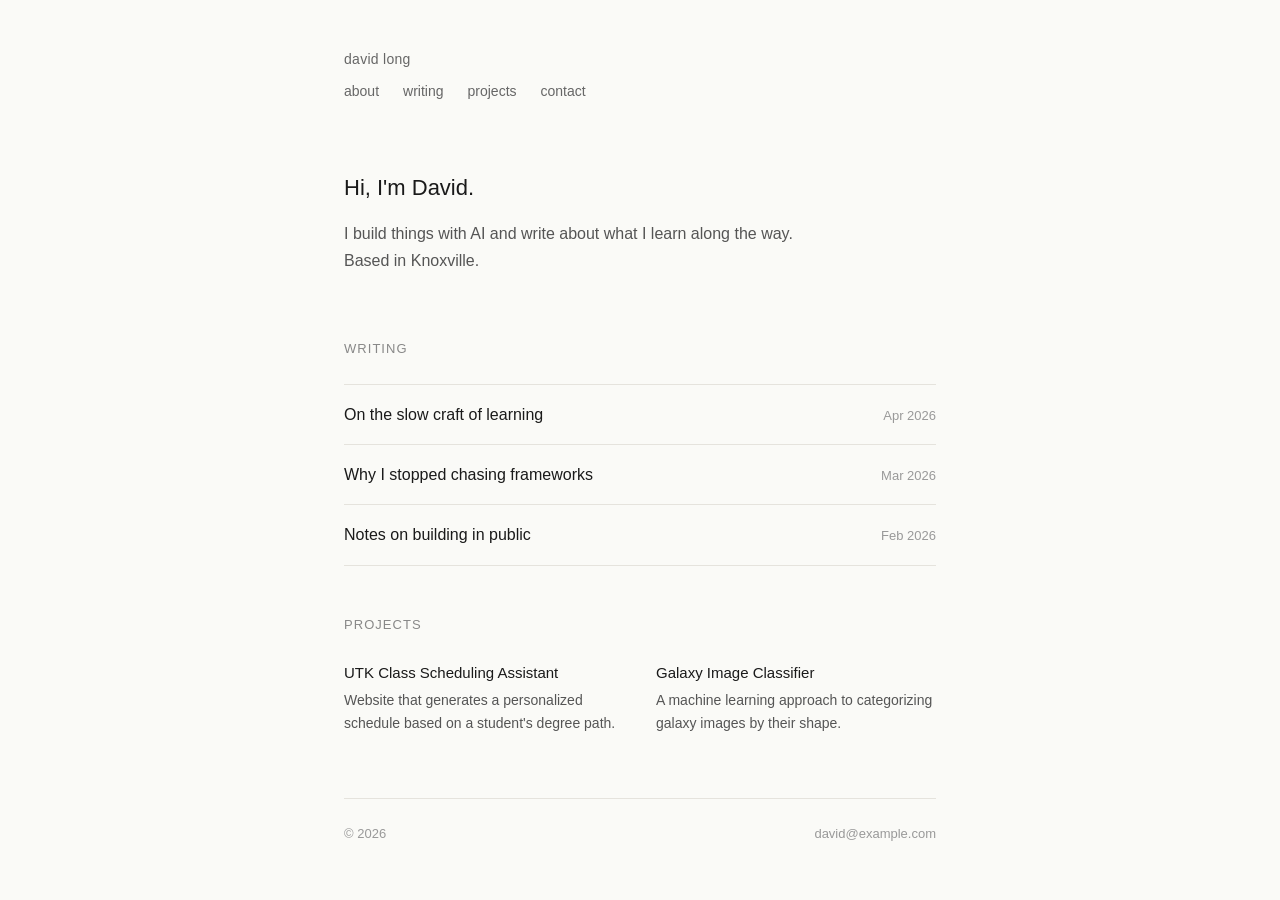
==== index.html @ 834c0c3d "starting my portfolio" ====
<!DOCTYPE html>
<html lang="en">
<head>
  <meta charset="UTF-8">
  <meta name="viewport" content="width=device-width, initial-scale=1.0">
  <title>David Long — Portfolio</title>
  <link rel="stylesheet" href="styles.css">
</head>
<body>

  <header class="site-header">
    <p class="site-name">david long</p>
    <nav class="site-nav">
      <a href="about.html">about</a>
      <a href="writing.html">writing</a>
      <a href="projects.html">projects</a>
      <a href="contact.html">contact</a>
    </nav>
  </header>

  <main>

    <section id="about" class="intro">
      <h1>Hi, I'm David.</h1>
      <p>I build things with AI and write about what I learn along the way.</p>
      <p>Based in Knoxville.</p>
    </section>

    <section id="writing">
      <h2>Writing</h2>
      <ul class="post-list">
        <li>
          <a href="#">
            <span class="post-title">On the slow craft of learning</span>
            <span class="post-date">Apr 2026</span>
          </a>
        </li>
        <li>
          <a href="#">
            <span class="post-title">Why I stopped chasing frameworks</span>
            <span class="post-date">Mar 2026</span>
          </a>
        </li>
        <li>
          <a href="#">
            <span class="post-title">Notes on building in public</span>
            <span class="post-date">Feb 2026</span>
          </a>
        </li>
      </ul>
    </section>

    <section id="projects">
      <h2>Projects</h2>
      <div class="project-grid">
        <article>
          <h3>UTK Class Scheduling Assistant</h3>
          <p>Website that generates a personalized schedule based on a student's degree path.</p>
        </article>
        <article>
          <h3>Galaxy Image Classifier</h3>
          <p>A machine learning approach to categorizing galaxy images by their shape.</p>
        </article>
      </div>
    </section>

  </main>

  <footer id="contact" class="site-footer">
    <span>&copy; 2026</span>
    <a href="mailto:david@example.com">david@example.com</a>
  </footer>

</body>
</html>
---- styles.css ----
/* ---------- Reset & base ---------- */

* {
  margin: 0;
  padding: 0;
  box-sizing: border-box;
}

body {
  font-family: -apple-system, BlinkMacSystemFont, "Segoe UI", Helvetica, Arial, sans-serif;
  font-size: 16px;
  line-height: 1.7;
  color: #1a1a1a;
  background: #fafaf7;
  max-width: 640px;
  margin: 0 auto;
  padding: 3rem 1.5rem 2rem;
}

/* ---------- Header ---------- */

.site-header {
  margin-bottom: 4rem;
}

.site-name {
  font-size: 14px;
  color: #666;
  margin-bottom: 8px;
  letter-spacing: 0.02em;
}

.site-nav {
  display: flex;
  gap: 24px;
  font-size: 14px;
}

.site-nav a {
  color: #666;
  text-decoration: none;
  padding-bottom: 2px;
  border-bottom: 1px solid transparent;
  transition: color 0.15s, border-color 0.15s;
}

.site-nav a:hover {
  color: #1a1a1a;
  border-bottom-color: #1a1a1a;
}

/* ---------- Intro ---------- */

.intro {
  margin-bottom: 4rem;
  max-width: 520px;
}

.intro h1 {
  font-size: 22px;
  font-weight: 500;
  line-height: 1.5;
  margin-bottom: 1rem;
}

.intro p {
  color: #555;
}

/* ---------- Section headings ---------- */

section h2 {
  font-size: 13px;
  font-weight: 500;
  color: #888;
  text-transform: uppercase;
  letter-spacing: 0.08em;
  margin-bottom: 1.5rem;
}

section {
  margin-bottom: 3rem;
}

/* ---------- Writing list ---------- */

.post-list {
  list-style: none;
  border-top: 1px solid #e5e3dd;
}

.post-list li {
  border-bottom: 1px solid #e5e3dd;
}

.post-list a {
  display: flex;
  justify-content: space-between;
  align-items: baseline;
  padding: 1rem 0;
  color: #1a1a1a;
  text-decoration: none;
  transition: color 0.15s;
}

.post-list a:hover {
  color: #666;
}

.post-date {
  font-size: 13px;
  color: #999;
}

/* ---------- Projects ---------- */

.project-grid {
  display: grid;
  grid-template-columns: 1fr 1fr;
  gap: 2rem;
}

.project-grid h3 {
  font-size: 15px;
  font-weight: 500;
  margin-bottom: 4px;
}

.project-grid p {
  font-size: 14px;
  color: #555;
  line-height: 1.6;
}

/* ---------- Footer ---------- */

.site-footer {
  margin-top: 4rem;
  padding-top: 1.5rem;
  border-top: 1px solid #e5e3dd;
  display: flex;
  justify-content: space-between;
  font-size: 13px;
  color: #999;
}

.site-footer a {
  color: #999;
  text-decoration: none;
}

.site-footer a:hover {
  color: #1a1a1a;
}

/* ---------- Mobile ---------- */

@media (max-width: 520px) {
  body {
    padding: 2rem 1.25rem;
  }

  .project-grid {
    grid-template-columns: 1fr;
    gap: 1.5rem;
  }
}
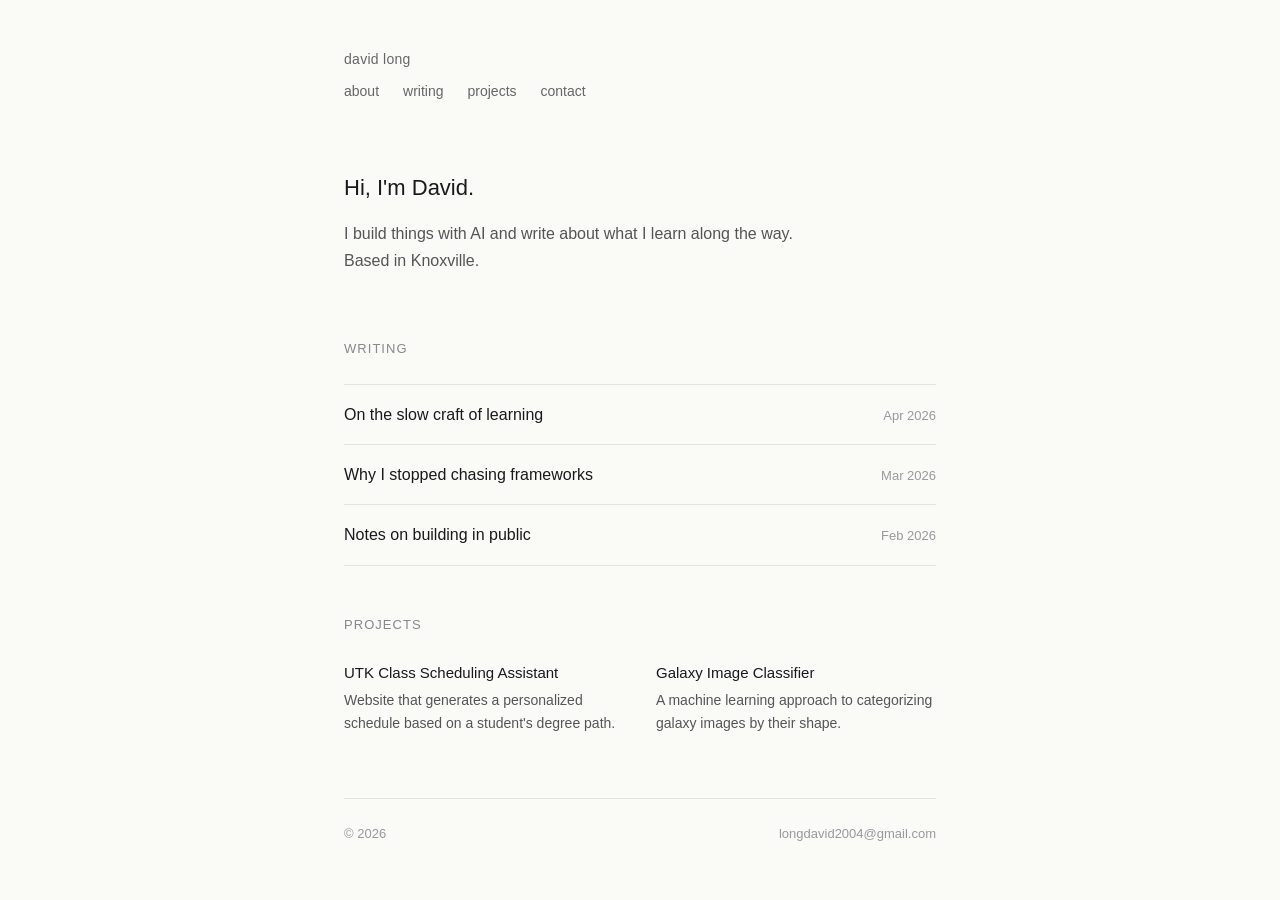
==== commit 629b41fb: "Edited about page and changed email on all pages" ====
--- a/index.html
+++ b/index.html
@@ -12,8 +12,8 @@
     <p class="site-name">david long</p>
     <nav class="site-nav">
       <a href="about.html">about</a>
-      <a href="writing.html">writing</a>
-      <a href="projects.html">projects</a>
+      <a href="writing/writing.html">writing</a>
+      <a href="projects/projects.html">projects</a>
       <a href="contact.html">contact</a>
     </nav>
   </header>
@@ -68,7 +68,7 @@
 
   <footer id="contact" class="site-footer">
     <span>&copy; 2026</span>
-    <a href="mailto:david@example.com">david@example.com</a>
+    <a href="mailto:longdavid2004@gmail.com">longdavid2004@gmail.com</a>
   </footer>
 
 </body>
--- a/styles.css
+++ b/styles.css
@@ -82,6 +82,47 @@
   margin-bottom: 3rem;
 }
 
+/* ---------- About / Headshot ---------- */
+
+.about {
+  display: flex;
+  gap: 2rem;
+  align-items: flex-start;
+  margin-bottom: 3rem;
+}
+
+.headshot-wrapper {
+  width: 200px;
+  height: 200px;
+  border-radius: 50%;
+  overflow: hidden;
+  flex-shrink: 0;
+}
+
+.headshot {
+  width: 100%;
+  height: 100%;
+  object-fit: cover;
+  object-position: center 15%;
+  transform: scale(1.7) translateX(6%);
+}
+
+.about-text h1 {
+  font-size: 22px;
+  font-weight: 500;
+  margin-bottom: 0.5rem;
+}
+
+.about-text p {
+  color: #555;
+}
+
+@media (max-width: 520px) {
+  .about {
+    flex-direction: column;
+  }
+}
+
 /* ---------- Writing list ---------- */
 
 .post-list {
@@ -132,6 +173,56 @@
   line-height: 1.6;
 }
 
+/* ---------- Photo gallery ---------- */
+
+.photo-gallery h2 {
+  font-size: 13px;
+  font-weight: 500;
+  color: #888;
+  text-transform: uppercase;
+  letter-spacing: 0.08em;
+  margin-bottom: 1.5rem;
+}
+
+.gallery-grid {
+  display: grid;
+  grid-template-columns: repeat(3, 1fr);
+  gap: 0.75rem;
+}
+
+.gallery-item {
+  display: flex;
+  flex-direction: column;
+  gap: 0.35rem;
+}
+
+.gallery-item img {
+  width: 100%;
+  aspect-ratio: 1 / 1;
+  object-fit: cover;
+  border-radius: 4px;
+  background: #e5e3dd;
+  display: block;
+  transition: opacity 0.2s;
+}
+
+.gallery-item img:hover {
+  opacity: 0.85;
+}
+
+.gallery-item figcaption {
+  font-size: 12px;
+  color: #999;
+  text-align: center;
+  line-height: 1.4;
+}
+
+@media (max-width: 520px) {
+  .gallery-grid {
+    grid-template-columns: repeat(2, 1fr);
+  }
+}
+
 /* ---------- Footer ---------- */
 
 .site-footer {
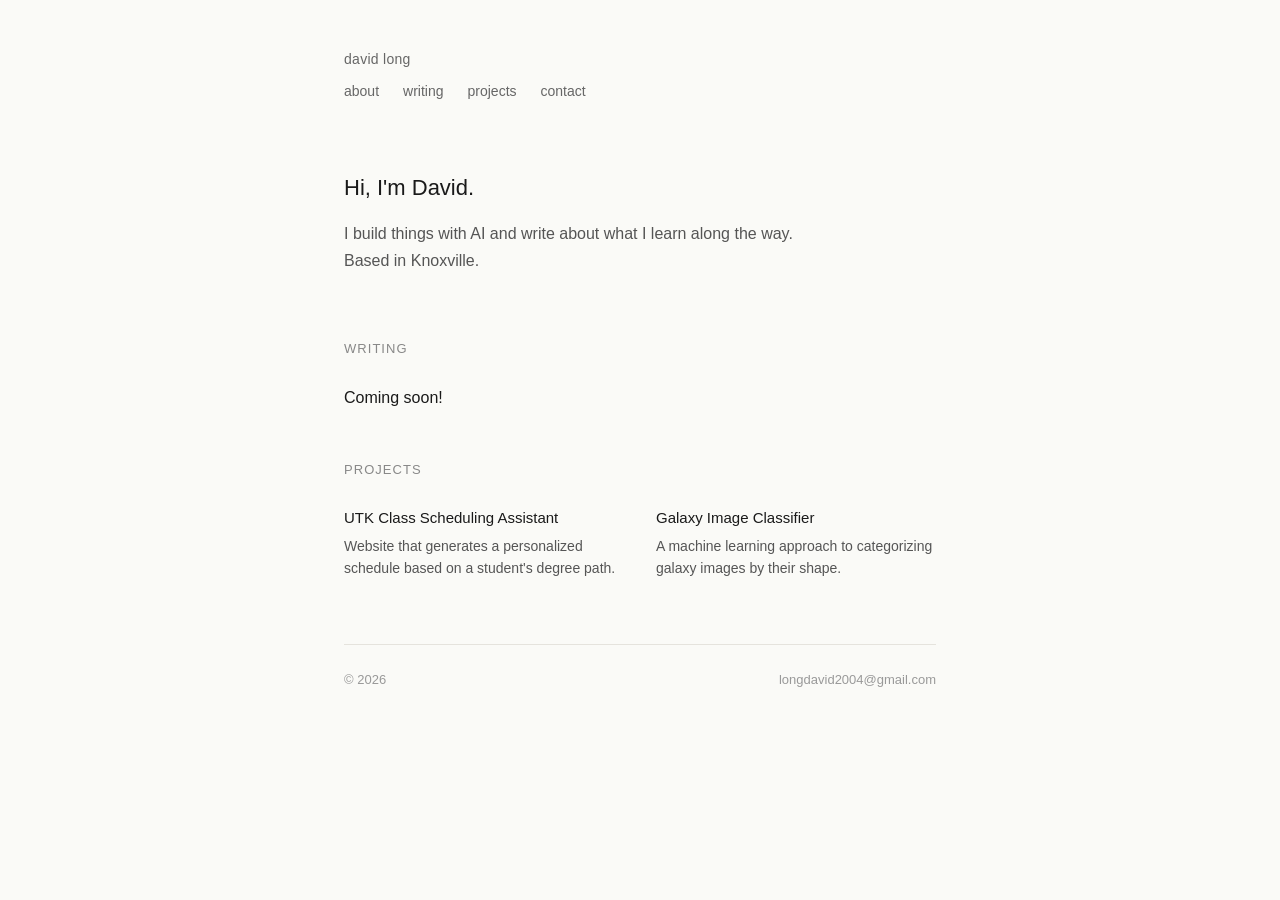
==== commit 2e985260: "Edited index and writing page to indicate posts will come soon" ====
--- a/index.html
+++ b/index.html
@@ -28,26 +28,15 @@
 
     <section id="writing">
       <h2>Writing</h2>
-      <ul class="post-list">
+      <p>Coming soon!</p>
+      <!-- <ul class="post-list">
         <li>
           <a href="#">
-            <span class="post-title">On the slow craft of learning</span>
+            <span class="post-title">title pending...</span>
             <span class="post-date">Apr 2026</span>
           </a>
         </li>
-        <li>
-          <a href="#">
-            <span class="post-title">Why I stopped chasing frameworks</span>
-            <span class="post-date">Mar 2026</span>
-          </a>
-        </li>
-        <li>
-          <a href="#">
-            <span class="post-title">Notes on building in public</span>
-            <span class="post-date">Feb 2026</span>
-          </a>
-        </li>
-      </ul>
+      </ul> -->
     </section>
 
     <section id="projects">
--- a/styles.css
+++ b/styles.css
@@ -32,6 +32,7 @@
 
 .site-nav {
   display: flex;
+  align-items: center;
   gap: 24px;
   font-size: 14px;
 }
@@ -44,6 +45,10 @@
   transition: color 0.15s, border-color 0.15s;
 }
 
+.nav-home svg {
+  display: block;
+}
+
 .site-nav a:hover {
   color: #1a1a1a;
   border-bottom-color: #1a1a1a;
@@ -151,6 +156,111 @@
 .post-date {
   font-size: 13px;
   color: #999;
+}
+
+/* ---------- Projects page ---------- */
+
+.projects-section h2 {
+  font-size: 13px;
+  font-weight: 500;
+  color: #888;
+  text-transform: uppercase;
+  letter-spacing: 0.08em;
+  margin-bottom: 1.5rem;
+}
+
+.project-list {
+  list-style: none;
+  display: flex;
+  flex-direction: column;
+  gap: 1rem;
+}
+
+.project-card {
+  display: block;
+  padding: 1.25rem 1.5rem;
+  border: 1px solid #e5e3dd;
+  border-radius: 8px;
+  text-decoration: none;
+  color: inherit;
+  background: #fafaf7;
+  transition: background 0.2s, transform 0.2s, box-shadow 0.2s;
+}
+
+.project-card:hover {
+  background: #f0ede6;
+  transform: translateY(-3px);
+  box-shadow: 0 10px 28px rgba(0, 0, 0, 0.08);
+}
+
+.project-card-header {
+  display: flex;
+  justify-content: space-between;
+  align-items: center;
+  margin-bottom: 0.5rem;
+}
+
+.project-card-header h3 {
+  font-size: 15px;
+  font-weight: 500;
+  color: #1a1a1a;
+}
+
+.project-arrow {
+  font-size: 16px;
+  color: #aaa;
+  transition: color 0.2s, transform 0.2s;
+}
+
+.project-card:hover .project-arrow {
+  color: #1a1a1a;
+  transform: translate(2px, -2px);
+}
+
+.project-card p {
+  font-size: 14px;
+  color: #555;
+  line-height: 1.6;
+  margin-bottom: 1rem;
+}
+
+.project-date {
+  font-size: 12px !important;
+  color: #999 !important;
+  margin-bottom: 0.5rem !important;
+}
+
+.tech-stack {
+  display: flex;
+  flex-wrap: wrap;
+  gap: 0.45rem;
+}
+
+.tech-tag {
+  display: inline-flex;
+  align-items: center;
+  gap: 0.4rem;
+  padding: 0.2rem 0.6rem;
+  border: 1px solid #dedad3;
+  border-radius: 5px;
+  background: #fff;
+  font-size: 12px;
+  color: #555;
+  transition: background 0.15s, border-color 0.15s, box-shadow 0.15s, color 0.15s;
+  cursor: default;
+}
+
+.tech-tag:hover {
+  background: #fffefb;
+  border-color: #b8b3a8;
+  box-shadow: 0 0 10px rgba(0, 0, 0, 0.1);
+  color: #1a1a1a;
+}
+
+.tech-tag img {
+  width: 15px;
+  height: 15px;
+  object-fit: contain;
 }
 
 /* ---------- Projects ---------- */
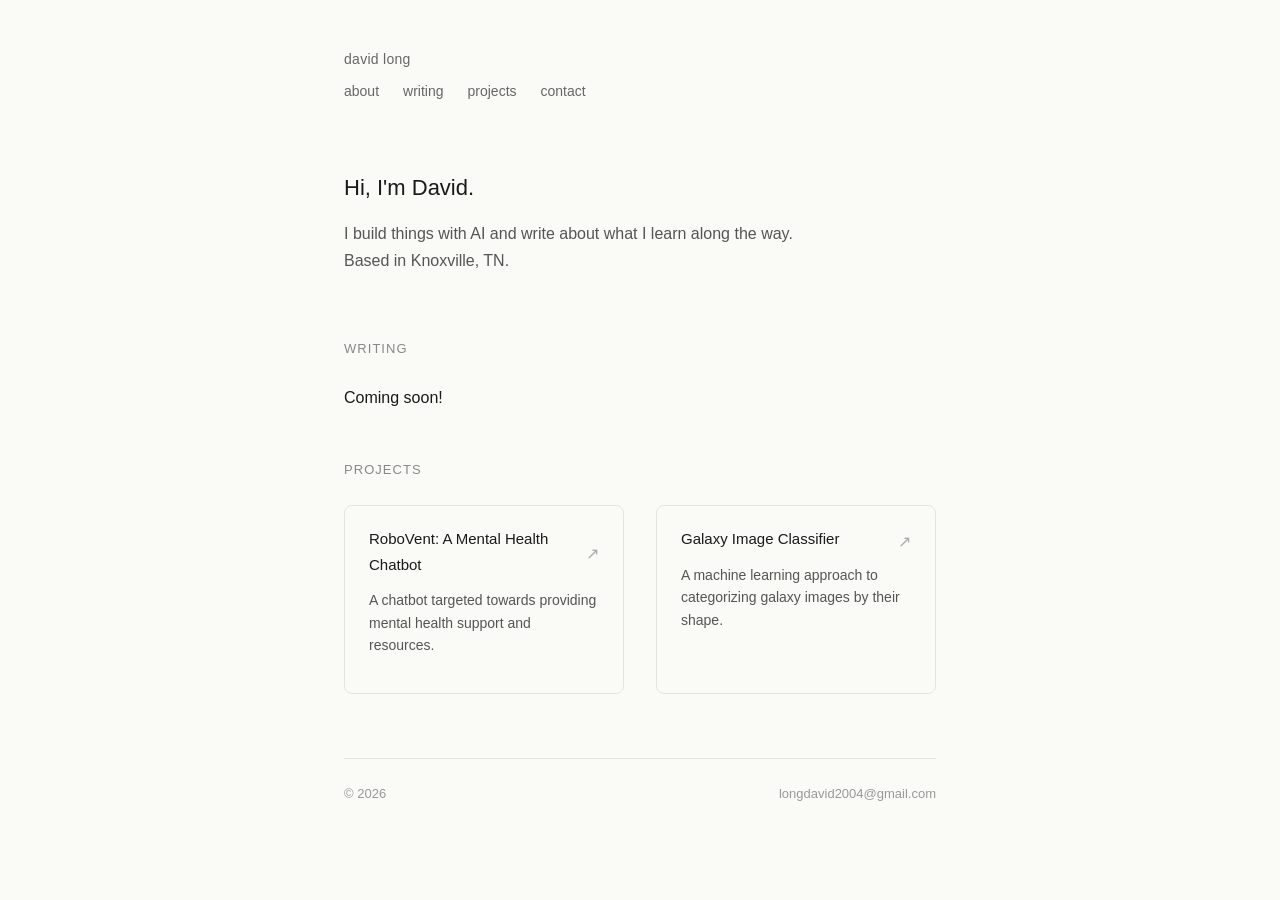
==== commit 8380b213: "Modified home page to have highlighted projects have hover effect and hyperlink" ====
--- a/index.html
+++ b/index.html
@@ -23,7 +23,7 @@
     <section id="about" class="intro">
       <h1>Hi, I'm David.</h1>
       <p>I build things with AI and write about what I learn along the way.</p>
-      <p>Based in Knoxville.</p>
+      <p>Based in Knoxville, TN.</p>
     </section>
 
     <section id="writing">
@@ -42,14 +42,20 @@
     <section id="projects">
       <h2>Projects</h2>
       <div class="project-grid">
-        <article>
-          <h3>UTK Class Scheduling Assistant</h3>
-          <p>Website that generates a personalized schedule based on a student's degree path.</p>
-        </article>
-        <article>
-          <h3>Galaxy Image Classifier</h3>
+        <a href="https://github.com/Drowsystudent/GenAI-Mental-Health-Chatbot" class="project-card" target="_blank" rel="noopener noreferrer">
+          <div class="project-card-header">
+            <h3>RoboVent: A Mental Health Chatbot</h3>
+            <span class="project-arrow">↗</span>
+          </div>
+          <p>A chatbot targeted towards providing mental health support and resources.</p>
+        </a>
+        <a href="https://github.com/david-looong/galaxy_classifier" class="project-card" target="_blank" rel="noopener noreferrer">
+          <div class="project-card-header">
+            <h3>Galaxy Image Classifier</h3>
+            <span class="project-arrow">↗</span>
+          </div>
           <p>A machine learning approach to categorizing galaxy images by their shape.</p>
-        </article>
+        </a>
       </div>
     </section>
 
--- a/styles.css
+++ b/styles.css
@@ -126,6 +126,75 @@
   .about {
     flex-direction: column;
   }
+}
+
+/* ---------- Contact page ---------- */
+
+.contact-section h2 {
+  font-size: 13px;
+  font-weight: 500;
+  color: #888;
+  text-transform: uppercase;
+  letter-spacing: 0.08em;
+  margin-bottom: 1rem;
+}
+
+.contact-intro {
+  font-size: 14px;
+  color: #555;
+  margin-bottom: 1.5rem;
+}
+
+.contact-list {
+  list-style: none;
+  border-top: 1px solid #e5e3dd;
+}
+
+.contact-item {
+  display: flex;
+  justify-content: space-between;
+  align-items: center;
+  padding: 1rem 0;
+  border-bottom: 1px solid #e5e3dd;
+  text-decoration: none;
+  color: #1a1a1a;
+  transition: color 0.15s;
+}
+
+.contact-item:hover {
+  color: #666;
+}
+
+.contact-label {
+  display: flex;
+  align-items: center;
+  gap: 0.55rem;
+  font-size: 14px;
+  font-weight: 500;
+}
+
+.contact-label svg {
+  flex-shrink: 0;
+  color: #888;
+  transition: color 0.15s;
+}
+
+.contact-item:hover .contact-label svg {
+  color: #555;
+}
+
+.contact-value {
+  font-size: 13px;
+  color: #999;
+  transition: color 0.15s;
+}
+
+.contact-item:hover .contact-value {
+  color: #666;
+}
+
+.contact-arrow {
+  margin-left: 3px;
 }
 
 /* ---------- Writing list ---------- */
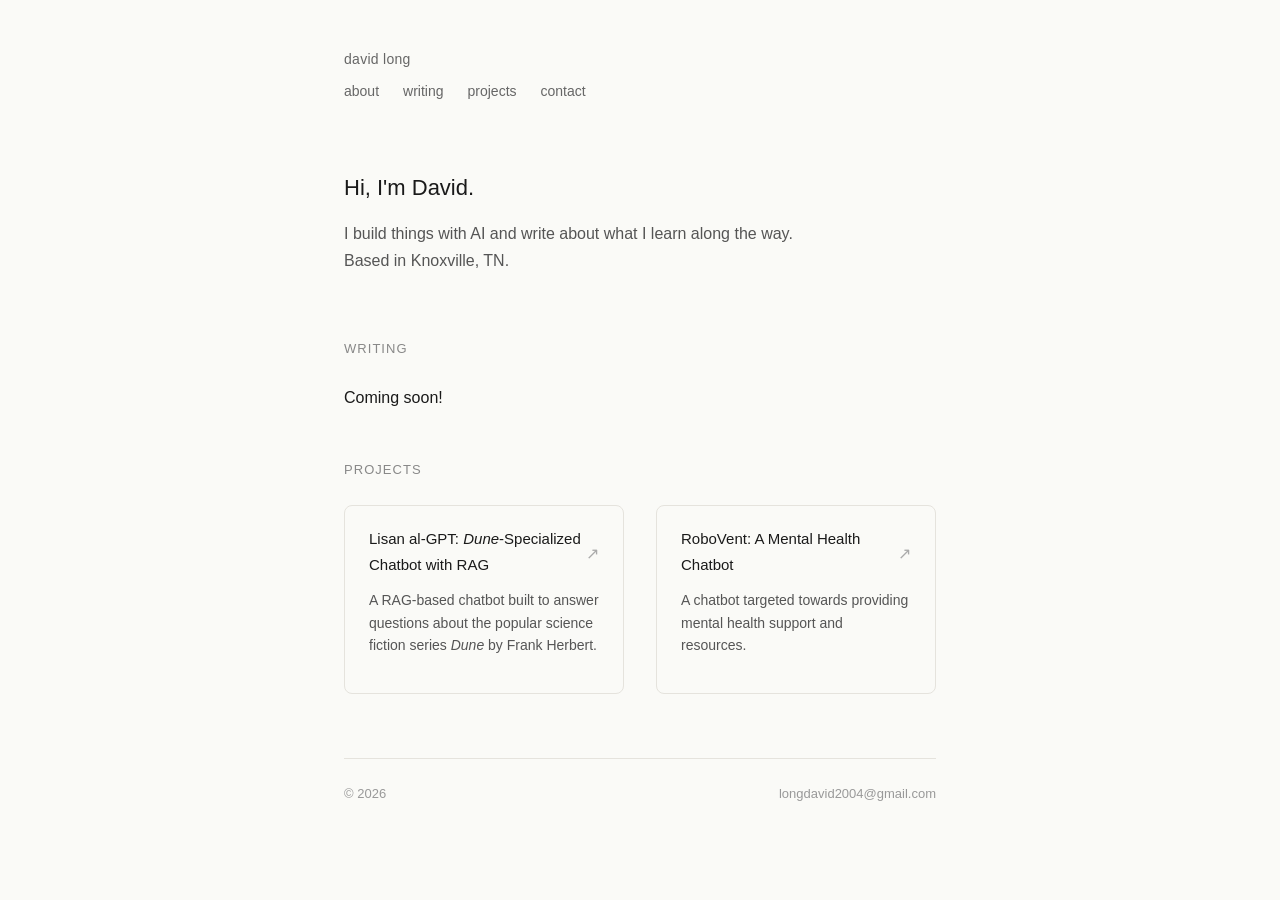
==== commit b3c1199e: "updated home page + about me page" ====
--- a/index.html
+++ b/index.html
@@ -8,6 +8,7 @@
 </head>
 <body>
 
+  <!-- Site Header -->
   <header class="site-header">
     <p class="site-name">david long</p>
     <nav class="site-nav">
@@ -19,13 +20,14 @@
   </header>
 
   <main>
-
+    <!-- Intro Section -->
     <section id="about" class="intro">
       <h1>Hi, I'm David.</h1>
       <p>I build things with AI and write about what I learn along the way.</p>
       <p>Based in Knoxville, TN.</p>
     </section>
 
+    <!-- Writing Section -->
     <section id="writing">
       <h2>Writing</h2>
       <p>Coming soon!</p>
@@ -39,28 +41,30 @@
       </ul> -->
     </section>
 
+    <!-- Projects Section -->
     <section id="projects">
       <h2>Projects</h2>
       <div class="project-grid">
-        <a href="https://github.com/Drowsystudent/GenAI-Mental-Health-Chatbot" class="project-card" target="_blank" rel="noopener noreferrer">
+        <a href="https://github.com/david-looong/lisan-al-gpt" class="project-card" target="_blank" rel="noopener noreferrer">
+          <div class="project-card-header">
+            <h3>Lisan al-GPT: <i>Dune</i>-Specialized Chatbot with RAG</h3>
+            <span class="project-arrow">↗</span>
+          </div>
+          <p>A RAG-based chatbot built to answer questions about the popular science fiction series <i>Dune</i> by Frank Herbert.</p>
+        </a>
+        <a href="https://github.com/david-looong/GenAI-Mental-Health-Chatbot" class="project-card" target="_blank" rel="noopener noreferrer">
           <div class="project-card-header">
             <h3>RoboVent: A Mental Health Chatbot</h3>
             <span class="project-arrow">↗</span>
           </div>
           <p>A chatbot targeted towards providing mental health support and resources.</p>
         </a>
-        <a href="https://github.com/david-looong/galaxy_classifier" class="project-card" target="_blank" rel="noopener noreferrer">
-          <div class="project-card-header">
-            <h3>Galaxy Image Classifier</h3>
-            <span class="project-arrow">↗</span>
-          </div>
-          <p>A machine learning approach to categorizing galaxy images by their shape.</p>
-        </a>
       </div>
     </section>
 
   </main>
 
+  <!-- Contact Footer -->
   <footer id="contact" class="site-footer">
     <span>&copy; 2026</span>
     <a href="mailto:longdavid2004@gmail.com">longdavid2004@gmail.com</a>
--- a/styles.css
+++ b/styles.css
@@ -122,6 +122,19 @@
   color: #555;
 }
 
+.about-text ul {
+  color: #555;
+  padding-left: 1.75rem;
+}
+
+.about-text li {
+  margin-bottom: 0.4rem;
+}
+
+.about-text li:last-child {
+  margin-bottom: 0;
+}
+
 @media (max-width: 520px) {
   .about {
     flex-direction: column;
@@ -199,32 +212,83 @@
 
 /* ---------- Writing list ---------- */
 
-.post-list {
-  list-style: none;
-  border-top: 1px solid #e5e3dd;
-}
-
-.post-list li {
-  border-bottom: 1px solid #e5e3dd;
-}
-
-.post-list a {
-  display: flex;
-  justify-content: space-between;
-  align-items: baseline;
-  padding: 1rem 0;
-  color: #1a1a1a;
+.writing-section h2 {
+  font-size: 13px;
+  font-weight: 500;
+  color: #888;
+  text-transform: uppercase;
+  letter-spacing: 0.08em;
+  margin-bottom: 1.5rem;
+}
+
+/* ---------- Individual post ---------- */
+
+.post-article {
+  max-width: 600px;
+}
+
+.post-back {
+  display: inline-block;
+  font-size: 13px;
+  color: #999;
   text-decoration: none;
+  margin-bottom: 1.5rem;
   transition: color 0.15s;
 }
 
-.post-list a:hover {
-  color: #666;
-}
-
-.post-date {
+.post-back:hover {
+  color: #1a1a1a;
+}
+
+.post-header {
+  margin-bottom: 2.5rem;
+}
+
+.post-header h1 {
+  font-size: 22px;
+  font-weight: 500;
+  line-height: 1.4;
+  margin-bottom: 0.5rem;
+  color: #1a1a1a;
+}
+
+.post-meta {
   font-size: 13px;
   color: #999;
+}
+
+.post-body p {
+  font-size: 15px;
+  color: #333;
+  line-height: 1.8;
+  margin-bottom: 1.25rem;
+}
+
+.post-body h2 {
+  font-size: 13px;
+  font-weight: 500;
+  color: #888;
+  text-transform: uppercase;
+  letter-spacing: 0.08em;
+  margin: 2rem 0 1rem;
+}
+
+.post-body strong {
+  font-weight: 600;
+  color: #1a1a1a;
+}
+
+.post-body em {
+  font-style: italic;
+}
+
+.post-body code {
+  font-family: "SF Mono", "Fira Code", Menlo, Consolas, monospace;
+  font-size: 13px;
+  background: #f0ede6;
+  border-radius: 3px;
+  padding: 0.1em 0.35em;
+  color: #444;
 }
 
 /* ---------- Projects page ---------- */
